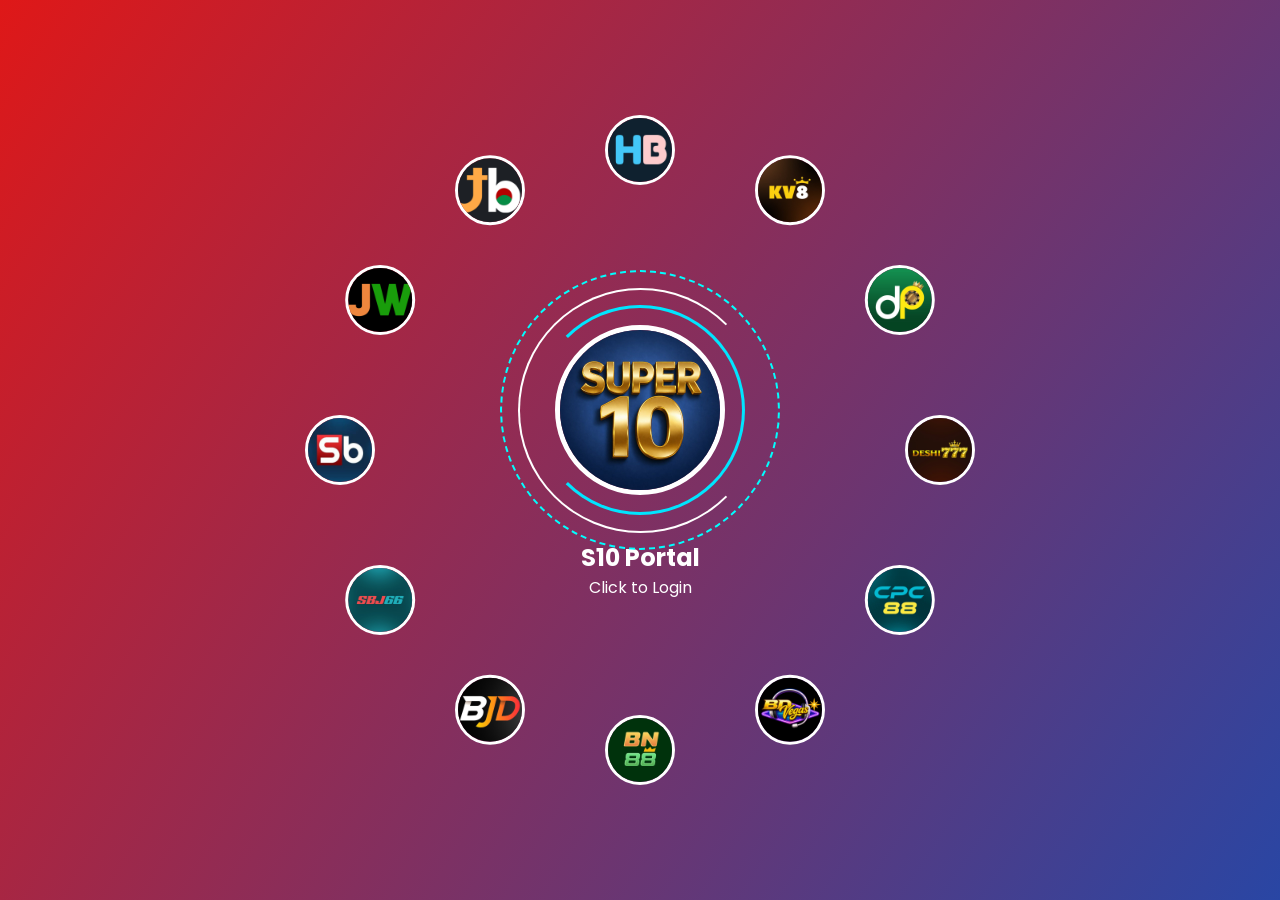
==== login.html @ dcbd8bfa "Update login.html" ====
<!DOCTYPE html>
<html lang="en">

<head>

<meta charset="UTF-8">

<meta name="viewport" content="width=device-width, initial-scale=1.0">

<title>S10 Portal Login</title>


<link rel="icon" type="image/png"
href="https://encrypted-tbn0.gstatic.com/images?q=tbn:ANd9GcQFqhBaNVK_GbQaJqJVUa0Y2succ7kactyGor7iYzggYQ&s">


<link href="https://fonts.googleapis.com/css2?family=Poppins:wght@300;400;500;600;700&display=swap" rel="stylesheet">


<style>


*{
    margin:0;
    padding:0;
    box-sizing:border-box;
    font-family:'Poppins',sans-serif;
}



body{

    height:100vh;

    display:flex;

    justify-content:center;

    align-items:center;

    overflow:hidden;

    position:relative;


    background:
    radial-gradient(circle,
    #00c6ff,
    #2946a4,
    #6a11cb,
    #18df1e,
    #2946a4,
    #df1818);


    background-size:1000% 1000%;

    animation:gradientMove 60s ease infinite;

}



@keyframes gradientMove{

0%{
    background-position:0% 0%;
}

50%{
    background-position:100% 100%;
}

100%{
    background-position:0% 0%;
}

}



/* Orbit */

.orbit{

    position:absolute;

    width:700px;

    height:700px;

    left:50%;

    top:50%;

    transform:translate(-50%,-50%);

    animation:orbitSpin 30s linear infinite;

    pointer-events:none;

    z-index:1;

}



@keyframes orbitSpin{

from{

transform:translate(-50%,-50%) rotate(0deg);

}

to{

transform:translate(-50%,-50%) rotate(360deg);

}

}



/* Brand Circle */


.brand{

    position:absolute;

    width:70px;

    height:70px;

    left:50%;

    top:50%;

    margin:-35px;

}



.brand img{

    width:100%;

    height:100%;

    border-radius:50%;

    object-fit:cover;

    background:#fff;

    border:3px solid #fff;


    animation:brandRotate 30s linear infinite;

}



@keyframes brandRotate{

from{

transform:rotate(0deg);

}

to{

transform:rotate(-360deg);

}

}



/* Brand Position */


.b1{
transform:rotate(330deg) translate(300px) rotate(-330deg);
}

.b2{
transform:rotate(300deg) translate(300px) rotate(-300deg);
}

.b3{
transform:rotate(270deg) translate(300px) rotate(-270deg);
}

.b4{
transform:rotate(240deg) translate(300px) rotate(-240deg);
}

.b5{
transform:rotate(210deg) translate(300px) rotate(-210deg);
}

.b6{
transform:rotate(180deg) translate(300px) rotate(-180deg);
}

.b7{
transform:rotate(150deg) translate(300px) rotate(-150deg);
}

.b8{
transform:rotate(120deg) translate(300px) rotate(-120deg);
}

.b9{
transform:rotate(90deg) translate(300px) rotate(-90deg);
}

.b10{
transform:rotate(60deg) translate(300px) rotate(-60deg);
}

.b11{
transform:rotate(30deg) translate(300px) rotate(-30deg);
}

.b12{
transform:rotate(0deg) translate(300px) rotate(0deg);
}





/* Click Cover */


.cover{

    position:absolute;

    inset:0;

    display:flex;

    justify-content:center;

    align-items:center;

    flex-direction:column;

    cursor:pointer;

    z-index:5;

}




.cover img{

    width:180px;

    height:180px;

    border-radius:50%;

    object-fit:cover;

    border:5px solid #fff;

    transition:.3s;

}



.cover img:hover{

    transform:scale(1.08);

}



.cover h2{

    color:#fff;

    margin-top:20px;

}



.cover p{

    color:#fff;

}





/* Jarvis Ring */


.jarvis{

    width:220px;

    height:220px;

    display:flex;

    justify-content:center;

    align-items:center;

    position:relative;

}



.jarvis img{

    width:170px;

    height:170px;

    border-radius:50%;

    position:relative;

    z-index:10;

}





.ring{

    position:absolute;

    border-radius:50%;

}



.ring1{

    width:210px;

    height:210px;

    border:3px solid #00e5ff;

    border-left-color:transparent;

    animation:ringRotate 6s linear infinite;

}



.ring2{

    width:245px;

    height:245px;

    border:2px solid #fff;

    border-right-color:transparent;

    animation:ringReverse 9s linear infinite;

}



.ring3{

    width:280px;

    height:280px;

    border:2px dashed #00ffff;

    animation:ringRotate 14s linear infinite;

}



@keyframes ringRotate{

from{

transform:rotate(0deg);

}

to{

transform:rotate(360deg);

}

}



@keyframes ringReverse{

from{

transform:rotate(360deg);

}

to{

transform:rotate(0deg);

}

}





/* Login Box */


.login-box{

    width:380px;

    padding:35px;

    background:
    radial-gradient(circle,
    #2946a4,
    #00c6ff,
    #ffffff);


    border-radius:15px;

    box-shadow:
    0 10px 30px rgba(0,0,0,.25);


    position:relative;

    z-index:10;

    display:none;


    animation:showLogin .5s ease;

}



@keyframes showLogin{

from{

opacity:0;

transform:scale(.8);

}

to{

opacity:1;

transform:scale(1);

}

}



.login-box h2{

    text-align:center;

    margin-bottom:30px;

    color:#000;

}



input{

    width:100%;

    padding:12px;

    margin-bottom:15px;

    border:none;

    border-radius:8px;

    outline:none;

    font-size:15px;

}




button{

    width:100%;

    padding:12px;

    border:none;

    border-radius:8px;

    background:#16a34a;

    color:#fff;

    font-size:16px;

    cursor:pointer;

    transition:.3s;

}



button:hover{

    background:#d10a0a;

}



button:disabled{

    opacity:.6;

    cursor:not-allowed;

}




#msg{

    margin-top:15px;

    text-align:center;

    color:red;

    font-size:14px;

}




/* Mobile */


@media(max-width:600px){


.orbit{

width:450px;

height:450px;

}



.brand{

width:50px;

height:50px;

margin:-25px;

}



.b1,.b2,.b3,.b4,.b5,.b6,
.b7,.b8,.b9,.b10,.b11,.b12{

transform:rotate(0deg) translate(200px);

}



.login-box{

width:90%;

}



}

</style>

</head>
<body>


<!-- Rotating Brand Orbit -->

<div class="orbit">

    <div class="brand b1">
        <img src="dp.jpg" alt="DP">
    </div>


    <div class="brand b2">
        <img src="kv8.jpg" alt="KV8">
    </div>


    <div class="brand b3">
        <img src="heybaji.jpg" alt="HeyBaji">
    </div>


    <div class="brand b4">
        <img src="jeetbangla.jpg" alt="Jeet Bangla">
    </div>


    <div class="brand b5">
        <img src="jeetway.jpg" alt="Jeetway">
    </div>


    <div class="brand b6">
        <img src="superbaji.jpg" alt="Super Baji">
    </div>


    <div class="brand b7">
        <img src="sbj66.jpg" alt="SBJ66">
    </div>


    <div class="brand b8">
        <img src="bedjdb.jpg" alt="BDJDB">
    </div>


    <div class="brand b9">
        <img src="bn88.jpg" alt="BN88">
    </div>


    <div class="brand b10">
        <img src="bdvegas.jpg" alt="BD Vegas">
    </div>


    <div class="brand b11">
        <img src="cpc88.jpg" alt="CPC88">
    </div>


    <div class="brand b12">
        <img src="deshi777.jpg" alt="Deshi777">
    </div>


</div>





<!-- Initial Click Screen -->

<div id="cover" class="cover">


    <div class="jarvis">


        <div class="ring ring1"></div>

        <div class="ring ring2"></div>

        <div class="ring ring3"></div>



        <img src="s10.jpg" alt="S10 Portal">


    </div>



    <h2>S10 Portal</h2>

    <p>Click to Login</p>


</div>







<!-- Login Box -->


<div class="login-box" id="loginBox">


    <h2>
        S10 Portal Login
    </h2>



    <input 
    type="text" 
    id="username" 
    placeholder="Username"
    autocomplete="username">



    <input 
    type="password" 
    id="password" 
    placeholder="Password"
    autocomplete="current-password">



    <button id="loginBtn" onclick="login()">

        Login

    </button>



    <p id="msg"></p>



</div>

    <script>


// Google Apps Script API URL

const API =
"https://script.google.com/macros/s/AKfycbx-wNqwK7Ag1bjM2G3Yg1cwiDG45uR7R4d7NGBN2Kmb0SskZJZA-jLIUy3RbaXwbm4H/exec";




// Check Existing Login Session

const savedUser = localStorage.getItem("user");

const savedLoginDate = localStorage.getItem("loginDate");

const today = new Date().toLocaleDateString("en-CA");



if(savedUser && savedLoginDate === today){

    window.location.href = "index.html";

}

else{

    localStorage.removeItem("user");

    localStorage.removeItem("role");

    localStorage.removeItem("loginDate");

}







// Enter Key Login

document.addEventListener("keydown",function(e){


    if(e.key === "Enter"){

        login();

    }


});







// Click S10 Logo To Open Login


const cover = document.getElementById("cover");

const loginBox = document.getElementById("loginBox");

const orbit = document.querySelector(".orbit");



cover.onclick = function(){


    cover.style.display = "none";


    loginBox.style.display = "block";


    // Stop orbit animation after opening login

    if(orbit){

        orbit.style.animationPlayState = "paused";

    }


};









// Login Function


function login(){



    const username =
    document.getElementById("username").value.trim();



    const password =
    document.getElementById("password").value.trim();



    const msg =
    document.getElementById("msg");



    const btn =
    document.getElementById("loginBtn");




    msg.innerHTML = "";





    if(username === "" || password === ""){


        msg.innerHTML =
        "Please enter Username and Password";


        return;


    }





    btn.innerHTML = "Checking...";


    btn.disabled = true;







    fetch(API,{


        method:"POST",



        headers:{


            "Content-Type":
            "text/plain;charset=utf-8"


        },



        body:JSON.stringify({


            action:"login",


            username:username,


            password:password



        })


    })



    .then(response=>{


        if(!response.ok){


            throw new Error("Server Error");


        }


        return response.json();


    })



    .then(data=>{



        btn.innerHTML = "Login";


        btn.disabled = false;





        if(data.success){



            const loginDate =
            new Date().toLocaleDateString("en-CA");




            localStorage.setItem(
                "user",
                data.username
            );



            localStorage.setItem(
                "role",
                data.role
            );



            localStorage.setItem(
                "loginDate",
                loginDate
            );




            // Redirect Dashboard


            window.location.href =
            "index.html";



        }



        else{


            msg.innerHTML =
            data.message || "Invalid Login";


        }



    })



    .catch(error=>{



        btn.innerHTML = "Login";


        btn.disabled = false;



        msg.innerHTML =
        "Error: " + error.message;



        console.log(
            "LOGIN ERROR:",
            error
        );



    });



}



</script>


</body>

</html>
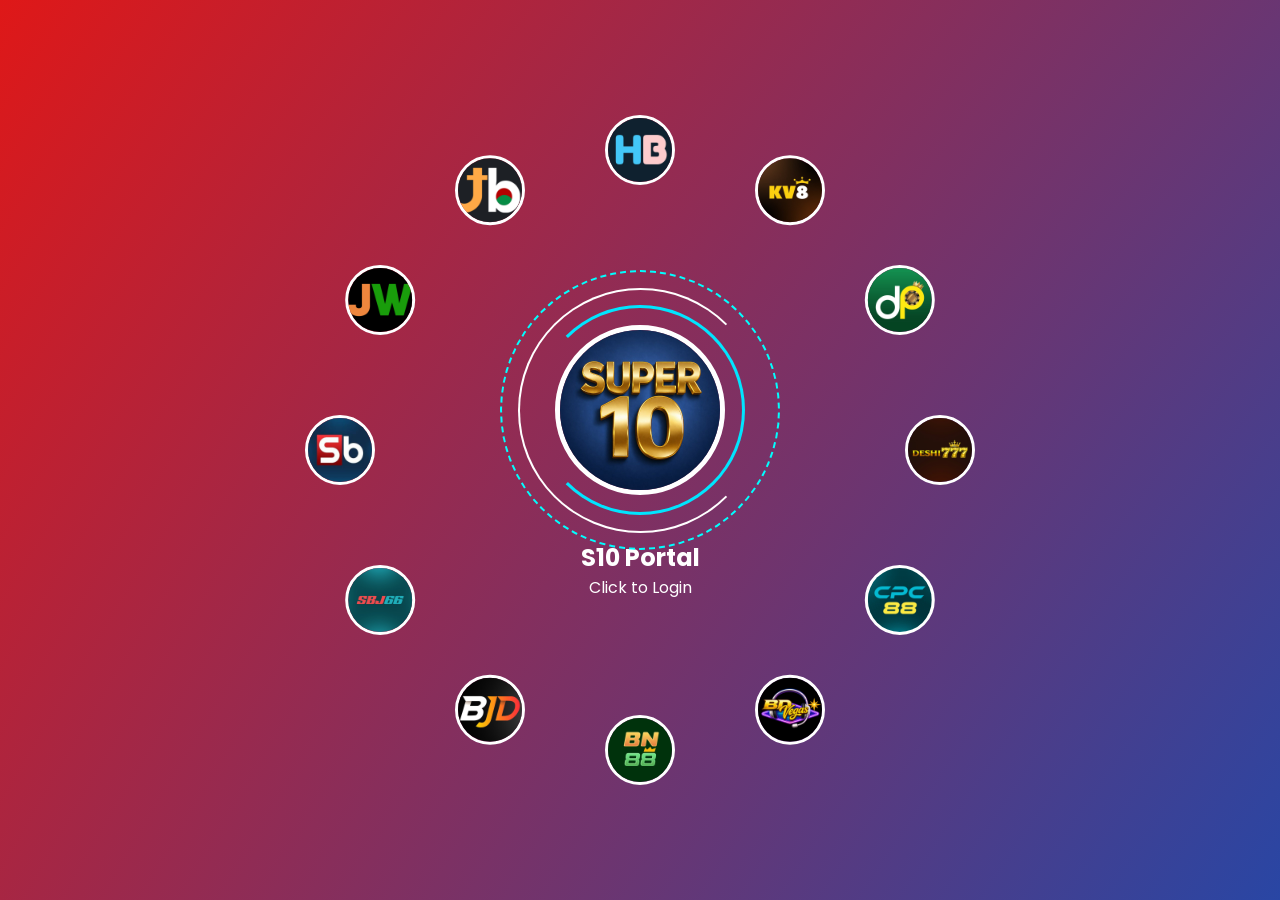
==== commit ee2a358c: "Update login.html" ====
--- a/login.html
+++ b/login.html
@@ -9,17 +9,12 @@
 
 <title>S10 Portal Login</title>
 
-
 <link rel="icon" type="image/png"
 href="https://encrypted-tbn0.gstatic.com/images?q=tbn:ANd9GcQFqhBaNVK_GbQaJqJVUa0Y2succ7kactyGor7iYzggYQ&s">
 
-
 <link href="https://fonts.googleapis.com/css2?family=Poppins:wght@300;400;500;600;700&display=swap" rel="stylesheet">
 
-
 <style>
-
-
 *{
     margin:0;
     padding:0;
@@ -27,23 +22,13 @@
     font-family:'Poppins',sans-serif;
 }
 
-
-
 body{
-
     height:100vh;
-
     display:flex;
-
     justify-content:center;
-
     align-items:center;
-
     overflow:hidden;
-
     position:relative;
-
-
     background:
     radial-gradient(circle,
     #00c6ff,
@@ -52,1074 +37,479 @@
     #18df1e,
     #2946a4,
     #df1818);
-
-
     background-size:1000% 1000%;
-
     animation:gradientMove 60s ease infinite;
-
-}
-
-
-
+}
 @keyframes gradientMove{
-
 0%{
     background-position:0% 0%;
 }
-
 50%{
     background-position:100% 100%;
 }
-
 100%{
     background-position:0% 0%;
 }
-
-}
-
-
-
-/* Orbit */
+}
 
 .orbit{
-
     position:absolute;
-
     width:700px;
-
     height:700px;
-
     left:50%;
-
     top:50%;
-
     transform:translate(-50%,-50%);
-
     animation:orbitSpin 30s linear infinite;
-
     pointer-events:none;
-
     z-index:1;
-
-}
-
-
-
+}
 @keyframes orbitSpin{
-
 from{
-
 transform:translate(-50%,-50%) rotate(0deg);
-
-}
-
+}
 to{
-
 transform:translate(-50%,-50%) rotate(360deg);
-
-}
-
-}
-
-
-
-/* Brand Circle */
-
+}
+}
 
 .brand{
-
     position:absolute;
-
     width:70px;
-
     height:70px;
-
     left:50%;
-
     top:50%;
-
     margin:-35px;
-
-}
-
-
+}
 
 .brand img{
-
     width:100%;
-
     height:100%;
-
     border-radius:50%;
-
     object-fit:cover;
-
     background:#fff;
-
     border:3px solid #fff;
-
-
     animation:brandRotate 30s linear infinite;
-
-}
-
-
-
+}
 @keyframes brandRotate{
-
 from{
-
 transform:rotate(0deg);
-
-}
-
+}
 to{
-
 transform:rotate(-360deg);
-
-}
-
-}
-
-
-
-/* Brand Position */
-
+}
+}
 
 .b1{
 transform:rotate(330deg) translate(300px) rotate(-330deg);
 }
-
 .b2{
 transform:rotate(300deg) translate(300px) rotate(-300deg);
 }
-
 .b3{
 transform:rotate(270deg) translate(300px) rotate(-270deg);
 }
-
 .b4{
 transform:rotate(240deg) translate(300px) rotate(-240deg);
 }
-
 .b5{
 transform:rotate(210deg) translate(300px) rotate(-210deg);
 }
-
 .b6{
 transform:rotate(180deg) translate(300px) rotate(-180deg);
 }
-
 .b7{
 transform:rotate(150deg) translate(300px) rotate(-150deg);
 }
-
 .b8{
 transform:rotate(120deg) translate(300px) rotate(-120deg);
 }
-
 .b9{
 transform:rotate(90deg) translate(300px) rotate(-90deg);
 }
-
 .b10{
 transform:rotate(60deg) translate(300px) rotate(-60deg);
 }
-
 .b11{
 transform:rotate(30deg) translate(300px) rotate(-30deg);
 }
-
 .b12{
 transform:rotate(0deg) translate(300px) rotate(0deg);
 }
 
-
-
-
-
-/* Click Cover */
-
-
 .cover{
-
     position:absolute;
-
     inset:0;
-
     display:flex;
-
     justify-content:center;
-
     align-items:center;
-
     flex-direction:column;
-
     cursor:pointer;
-
     z-index:5;
-
-}
-
-
+}
 
 
 .cover img{
-
     width:180px;
-
     height:180px;
-
     border-radius:50%;
-
     object-fit:cover;
-
-    border:5px solid #fff;
-
-    transition:.3s;
-
-}
-
-
+   border:5px solid #fff;
+  transition:.3s;
+}
 
 .cover img:hover{
-
     transform:scale(1.08);
-
-}
-
-
+}
 
 .cover h2{
-
     color:#fff;
-
     margin-top:20px;
-
-}
-
-
+}
 
 .cover p{
-
     color:#fff;
-
-}
-
-
-
-
-
-/* Jarvis Ring */
-
+}
 
 .jarvis{
-
     width:220px;
-
     height:220px;
-
     display:flex;
-
     justify-content:center;
-
     align-items:center;
-
     position:relative;
-
-}
-
-
+}
 
 .jarvis img{
-
     width:170px;
-
     height:170px;
-
     border-radius:50%;
-
     position:relative;
-
     z-index:10;
-
-}
-
-
-
-
+}
 
 .ring{
-
     position:absolute;
-
     border-radius:50%;
-
-}
-
-
-
+}
+    
 .ring1{
-
     width:210px;
-
     height:210px;
-
     border:3px solid #00e5ff;
-
     border-left-color:transparent;
-
     animation:ringRotate 6s linear infinite;
-
-}
-
-
+}
 
 .ring2{
-
     width:245px;
-
     height:245px;
-
     border:2px solid #fff;
-
     border-right-color:transparent;
-
     animation:ringReverse 9s linear infinite;
-
-}
-
-
+}
 
 .ring3{
-
     width:280px;
-
     height:280px;
-
     border:2px dashed #00ffff;
-
     animation:ringRotate 14s linear infinite;
-
-}
-
-
-
+}
 @keyframes ringRotate{
-
 from{
-
 transform:rotate(0deg);
-
-}
-
+}
 to{
-
 transform:rotate(360deg);
-
-}
-
-}
-
-
+}
+}
 
 @keyframes ringReverse{
-
 from{
-
 transform:rotate(360deg);
-
-}
-
+}
 to{
-
 transform:rotate(0deg);
-
-}
-
-}
-
-
-
-
-
-/* Login Box */
-
+}
+}
 
 .login-box{
-
     width:380px;
-
     padding:35px;
-
     background:
     radial-gradient(circle,
     #2946a4,
     #00c6ff,
     #ffffff);
-
-
     border-radius:15px;
-
     box-shadow:
     0 10px 30px rgba(0,0,0,.25);
-
-
     position:relative;
-
     z-index:10;
-
     display:none;
 
-
     animation:showLogin .5s ease;
-
-}
-
-
-
+}
 @keyframes showLogin{
-
 from{
-
 opacity:0;
-
 transform:scale(.8);
-
-}
-
+}
 to{
-
 opacity:1;
-
 transform:scale(1);
-
-}
-
-}
-
-
-
+}
+}
 .login-box h2{
-
     text-align:center;
-
     margin-bottom:30px;
-
     color:#000;
-
-}
-
-
+}
 
 input{
-
     width:100%;
-
     padding:12px;
-
     margin-bottom:15px;
-
     border:none;
-
     border-radius:8px;
-
     outline:none;
-
     font-size:15px;
-
-}
-
-
-
+}
 
 button{
-
     width:100%;
-
     padding:12px;
-
     border:none;
-
     border-radius:8px;
-
     background:#16a34a;
-
     color:#fff;
-
     font-size:16px;
-
     cursor:pointer;
-
     transition:.3s;
-
-}
-
-
+}
 
 button:hover{
-
     background:#d10a0a;
-
-}
-
-
+}
 
 button:disabled{
-
     opacity:.6;
-
-    cursor:not-allowed;
-
-}
-
-
-
-
+  cursor:not-allowed;
+}
 #msg{
-
     margin-top:15px;
-
     text-align:center;
-
     color:red;
-
     font-size:14px;
-
-}
-
-
-
-
-/* Mobile */
-
-
+}
 @media(max-width:600px){
-
-
 .orbit{
-
 width:450px;
-
 height:450px;
-
-}
-
-
-
+}
 .brand{
-
 width:50px;
-
 height:50px;
-
 margin:-25px;
-
-}
-
-
-
+}
 .b1,.b2,.b3,.b4,.b5,.b6,
 .b7,.b8,.b9,.b10,.b11,.b12{
-
 transform:rotate(0deg) translate(200px);
-
-}
-
-
-
+}
 .login-box{
-
 width:90%;
-
-}
-
-
-
-}
-
+}
+}
 </style>
 
 </head>
 <body>
-
-
-<!-- Rotating Brand Orbit -->
-
+    
 <div class="orbit">
-
     <div class="brand b1">
         <img src="dp.jpg" alt="DP">
     </div>
-
-
     <div class="brand b2">
         <img src="kv8.jpg" alt="KV8">
     </div>
-
-
     <div class="brand b3">
         <img src="heybaji.jpg" alt="HeyBaji">
     </div>
-
-
     <div class="brand b4">
         <img src="jeetbangla.jpg" alt="Jeet Bangla">
     </div>
-
-
     <div class="brand b5">
         <img src="jeetway.jpg" alt="Jeetway">
     </div>
-
-
     <div class="brand b6">
         <img src="superbaji.jpg" alt="Super Baji">
     </div>
-
-
     <div class="brand b7">
         <img src="sbj66.jpg" alt="SBJ66">
     </div>
-
-
     <div class="brand b8">
         <img src="bedjdb.jpg" alt="BDJDB">
     </div>
-
-
     <div class="brand b9">
         <img src="bn88.jpg" alt="BN88">
     </div>
-
-
     <div class="brand b10">
         <img src="bdvegas.jpg" alt="BD Vegas">
     </div>
-
-
     <div class="brand b11">
         <img src="cpc88.jpg" alt="CPC88">
     </div>
-
-
     <div class="brand b12">
         <img src="deshi777.jpg" alt="Deshi777">
     </div>
-
-
 </div>
 
-
-
-
-
-<!-- Initial Click Screen -->
-
 <div id="cover" class="cover">
-
-
     <div class="jarvis">
-
-
         <div class="ring ring1"></div>
-
         <div class="ring ring2"></div>
-
         <div class="ring ring3"></div>
-
-
-
         <img src="s10.jpg" alt="S10 Portal">
-
-
-    </div>
-
-
-
+    </div>
     <h2>S10 Portal</h2>
-
     <p>Click to Login</p>
-
-
 </div>
 
-
-
-
-
-
-
-<!-- Login Box -->
-
-
 <div class="login-box" id="loginBox">
-
-
     <h2>
         S10 Portal Login
     </h2>
-
-
-
     <input 
     type="text" 
     id="username" 
     placeholder="Username"
     autocomplete="username">
-
-
-
     <input 
     type="password" 
     id="password" 
     placeholder="Password"
     autocomplete="current-password">
-
-
-
     <button id="loginBtn" onclick="login()">
-
         Login
-
     </button>
-
-
-
     <p id="msg"></p>
-
-
-
 </div>
-
     <script>
-
-
 // Google Apps Script API URL
 
-const API =
+const BASE_URL =
 "https://script.google.com/macros/s/AKfycbx-wNqwK7Ag1bjM2G3Yg1cwiDG45uR7R4d7NGBN2Kmb0SskZJZA-jLIUy3RbaXwbm4H/exec";
 
-
-
-
-// Check Existing Login Session
-
 const savedUser = localStorage.getItem("user");
-
 const savedLoginDate = localStorage.getItem("loginDate");
-
 const today = new Date().toLocaleDateString("en-CA");
 
-
-
 if(savedUser && savedLoginDate === today){
-
     window.location.href = "index.html";
-
-}
-
+}
 else{
-
     localStorage.removeItem("user");
-
     localStorage.removeItem("role");
-
     localStorage.removeItem("loginDate");
-
-}
-
-
-
-
-
-
-
-// Enter Key Login
+}
 
 document.addEventListener("keydown",function(e){
-
-
     if(e.key === "Enter"){
-
         login();
-
     }
-
-
 });
 
-
-
-
-
-
-
-// Click S10 Logo To Open Login
-
-
 const cover = document.getElementById("cover");
-
 const loginBox = document.getElementById("loginBox");
-
 const orbit = document.querySelector(".orbit");
-
-
-
 cover.onclick = function(){
-
-
     cover.style.display = "none";
-
-
     loginBox.style.display = "block";
 
-
-    // Stop orbit animation after opening login
-
     if(orbit){
-
         orbit.style.animationPlayState = "paused";
-
     }
-
-
 };
 
-
-
-
-
-
-
-
-
-// Login Function
-
-
 function login(){
-
-
-
     const username =
     document.getElementById("username").value.trim();
-
-
-
     const password =
     document.getElementById("password").value.trim();
-
-
-
     const msg =
     document.getElementById("msg");
-
-
-
     const btn =
     document.getElementById("loginBtn");
-
-
-
-
     msg.innerHTML = "";
-
-
-
-
-
     if(username === "" || password === ""){
-
-
         msg.innerHTML =
         "Please enter Username and Password";
-
-
         return;
-
-
     }
-
-
-
-
-
     btn.innerHTML = "Checking...";
-
-
     btn.disabled = true;
-
-
-
-
-
-
-
-    fetch(API,{
-
-
+    fetch(BASE_URL,{
         method:"POST",
-
-
-
         headers:{
-
-
             "Content-Type":
             "text/plain;charset=utf-8"
-
-
         },
-
-
-
         body:JSON.stringify({
-
-
             action:"login",
-
-
             username:username,
-
-
             password:password
-
-
-
         })
-
-
     })
-
-
-
     .then(response=>{
-
-
         if(!response.ok){
-
-
             throw new Error("Server Error");
-
-
         }
-
-
         return response.json();
-
-
     })
-
-
-
     .then(data=>{
-
-
-
         btn.innerHTML = "Login";
-
-
         btn.disabled = false;
-
-
-
-
-
         if(data.success){
-
-
-
             const loginDate =
             new Date().toLocaleDateString("en-CA");
-
-
-
-
             localStorage.setItem(
                 "user",
                 data.username
             );
-
-
-
             localStorage.setItem(
                 "role",
                 data.role
             );
-
-
-
             localStorage.setItem(
                 "loginDate",
                 loginDate
             );
-
-
-
-
-            // Redirect Dashboard
-
-
             window.location.href =
             "index.html";
-
-
-
         }
-
-
-
         else{
-
-
             msg.innerHTML =
             data.message || "Invalid Login";
 
-
         }
-
-
-
     })
 
-
-
     .catch(error=>{
 
-
-
         btn.innerHTML = "Login";
 
-
         btn.disabled = false;
-
-
 
         msg.innerHTML =
         "Error: " + error.message;
-
-
 
         console.log(
             "LOGIN ERROR:",
             error
         );
-
-
-
     });
-
-
-
-}
-
-
-
+}
 </script>
 
-
 </body>
-
 </html>
     
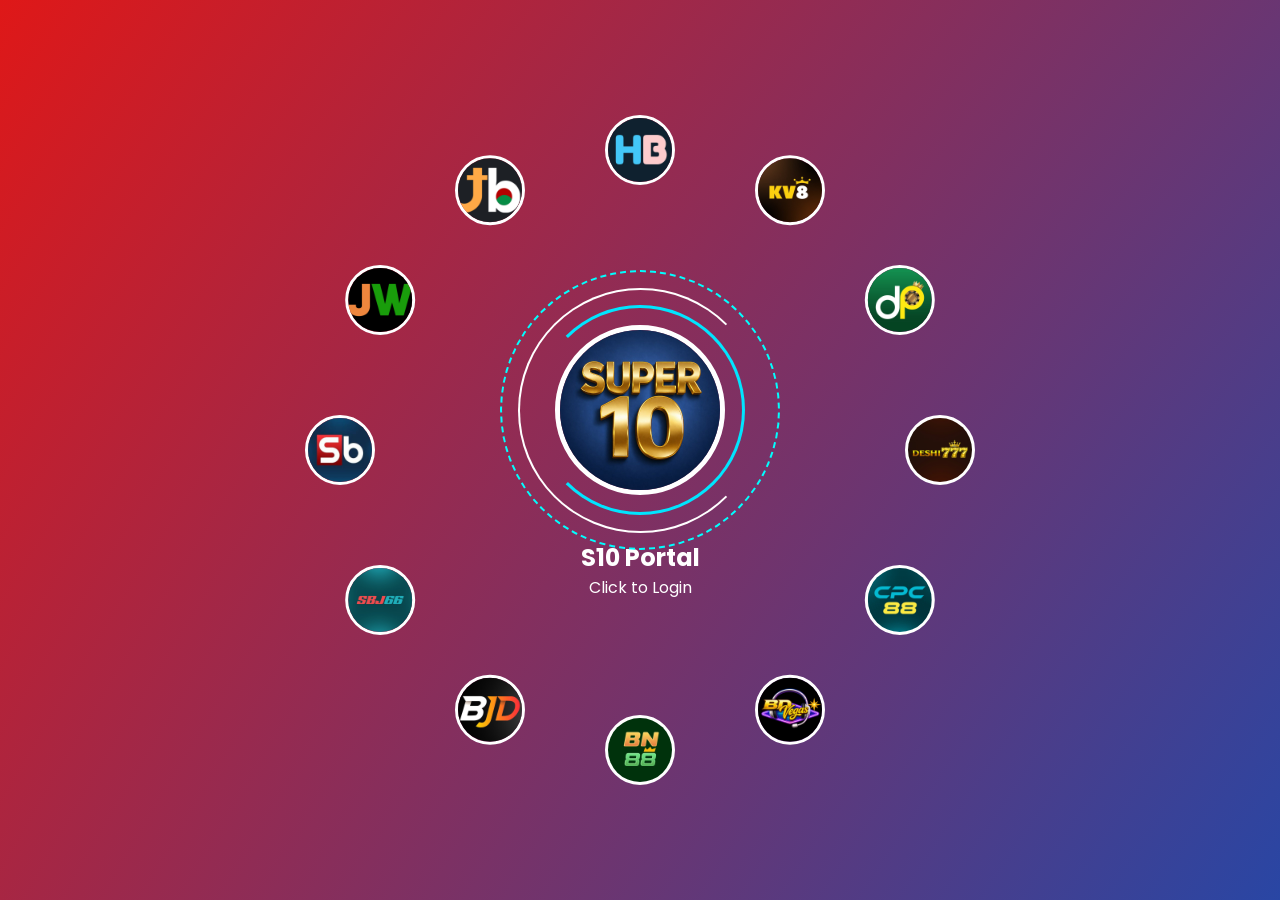
==== commit 33b55dc7: "Update login.html" ====
--- a/login.html
+++ b/login.html
@@ -30,13 +30,7 @@
     overflow:hidden;
     position:relative;
     background:
-    radial-gradient(circle,
-    #00c6ff,
-    #2946a4,
-    #6a11cb,
-    #18df1e,
-    #2946a4,
-    #df1818);
+    radial-gradient(circle,#00c6ff,#2946a4,#6a11cb,#18df1e,#2946a4,#df1818);
     background-size:1000% 1000%;
     animation:gradientMove 60s ease infinite;
 }
@@ -99,42 +93,18 @@
 }
 }
 
-.b1{
-transform:rotate(330deg) translate(300px) rotate(-330deg);
-}
-.b2{
-transform:rotate(300deg) translate(300px) rotate(-300deg);
-}
-.b3{
-transform:rotate(270deg) translate(300px) rotate(-270deg);
-}
-.b4{
-transform:rotate(240deg) translate(300px) rotate(-240deg);
-}
-.b5{
-transform:rotate(210deg) translate(300px) rotate(-210deg);
-}
-.b6{
-transform:rotate(180deg) translate(300px) rotate(-180deg);
-}
-.b7{
-transform:rotate(150deg) translate(300px) rotate(-150deg);
-}
-.b8{
-transform:rotate(120deg) translate(300px) rotate(-120deg);
-}
-.b9{
-transform:rotate(90deg) translate(300px) rotate(-90deg);
-}
-.b10{
-transform:rotate(60deg) translate(300px) rotate(-60deg);
-}
-.b11{
-transform:rotate(30deg) translate(300px) rotate(-30deg);
-}
-.b12{
-transform:rotate(0deg) translate(300px) rotate(0deg);
-}
+.b1{transform:rotate(330deg) translate(300px) rotate(-330deg);}
+.b2{transform:rotate(300deg) translate(300px) rotate(-300deg);}
+.b3{transform:rotate(270deg) translate(300px) rotate(-270deg);}
+.b4{transform:rotate(240deg) translate(300px) rotate(-240deg);}
+.b5{transform:rotate(210deg) translate(300px) rotate(-210deg);}
+.b6{transform:rotate(180deg) translate(300px) rotate(-180deg);}
+.b7{transform:rotate(150deg) translate(300px) rotate(-150deg);}
+.b8{transform:rotate(120deg) translate(300px) rotate(-120deg);}
+.b9{transform:rotate(90deg) translate(300px) rotate(-90deg);}
+.b10{transform:rotate(60deg) translate(300px) rotate(-60deg);}
+.b11{transform:rotate(30deg) translate(300px) rotate(-30deg);}
+.b12{transform:rotate(0deg) translate(300px) rotate(0deg);}
 
 .cover{
     position:absolute;
@@ -146,7 +116,6 @@
     cursor:pointer;
     z-index:5;
 }
-
 
 .cover img{
     width:180px;
@@ -325,6 +294,7 @@
 <body>
     
 <div class="orbit">
+    
     <div class="brand b1">
         <img src="dp.jpg" alt="DP">
     </div>
@@ -361,6 +331,7 @@
     <div class="brand b12">
         <img src="deshi777.jpg" alt="Deshi777">
     </div>
+    
 </div>
 
 <div id="cover" class="cover">
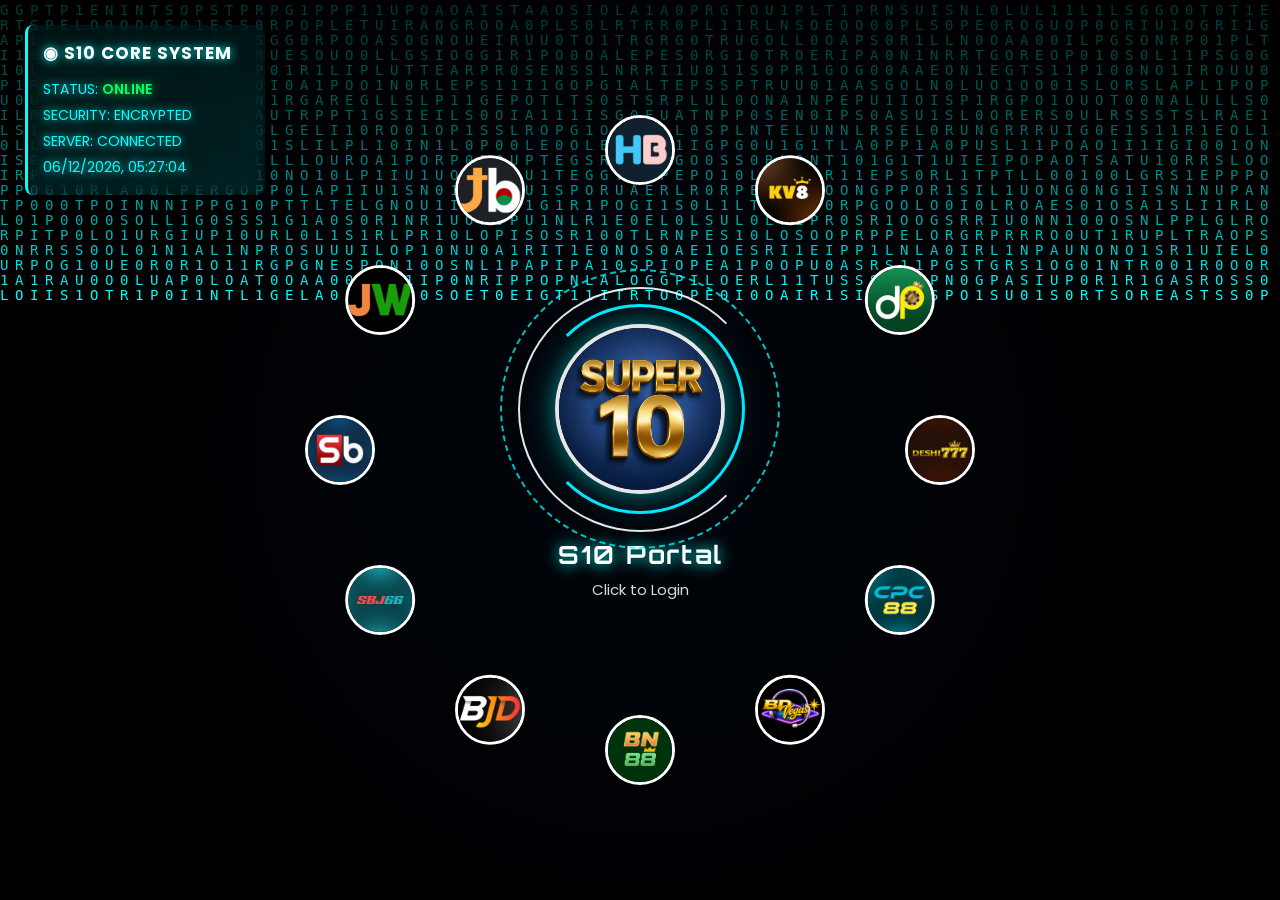
==== commit 51019731: "Update login.html" ====
--- a/login.html
+++ b/login.html
@@ -5,92 +5,269 @@
 
 <meta charset="UTF-8">
 
-<meta name="viewport" content="width=device-width, initial-scale=1.0">
+<meta
+name="viewport"
+content="width=device-width, initial-scale=1.0">
+
+<meta
+name="theme-color"
+content="#001122">
+
+<meta
+name="description"
+content="S10 Portal Login System">
 
 <title>S10 Portal Login</title>
 
-<link rel="icon" type="image/png"
+<link
+rel="icon"
+type="image/png"
 href="https://encrypted-tbn0.gstatic.com/images?q=tbn:ANd9GcQFqhBaNVK_GbQaJqJVUa0Y2succ7kactyGor7iYzggYQ&s">
 
-<link href="https://fonts.googleapis.com/css2?family=Poppins:wght@300;400;500;600;700&display=swap" rel="stylesheet">
+<!-- Google Fonts -->
+
+<link
+rel="preconnect"
+href="https://fonts.googleapis.com">
+
+<link
+rel="preconnect"
+href="https://fonts.gstatic.com"
+crossorigin>
+
+<link
+href="https://fonts.googleapis.com/css2?family=Orbitron:wght@400;500;600;700&family=Poppins:wght@300;400;500;600;700&display=swap"
+rel="stylesheet">
 
 <style>
+
 *{
-    margin:0;
-    padding:0;
-    box-sizing:border-box;
-    font-family:'Poppins',sans-serif;
+
+margin:0;
+
+padding:0;
+
+box-sizing:border-box;
+
+}
+
+html{
+
+width:100%;
+
+height:100%;
+
 }
 
 body{
-    height:100vh;
-    display:flex;
-    justify-content:center;
-    align-items:center;
-    overflow:hidden;
-    position:relative;
-    background:
-    radial-gradient(circle,#00c6ff,#2946a4,#6a11cb,#18df1e,#2946a4,#df1818);
-    background-size:1000% 1000%;
-    animation:gradientMove 60s ease infinite;
-}
-@keyframes gradientMove{
-0%{
-    background-position:0% 0%;
-}
+
+width:100%;
+
+min-height:100vh;
+
+overflow:hidden;
+
+display:flex;
+
+justify-content:center;
+
+align-items:center;
+
+position:relative;
+
+font-family:'Orbitron',sans-serif;
+
+background:
+
+radial-gradient(
+
+circle at center,
+
+#001f3f 0%,
+
+#000814 55%,
+
+#000000 100%
+
+);
+
+color:#00ffff;
+
+user-select:none;
+
+-webkit-font-smoothing:antialiased;
+
+-moz-osx-font-smoothing:grayscale;
+
+}
+
+
+#matrix{
+
+position:fixed;
+
+top:0;
+
+left:0;
+
+width:100%;
+
+height:100%;
+
+pointer-events:none;
+
+z-index:0;
+
+}
+
+.orbit{
+
+position:absolute;
+
+width:700px;
+
+height:700px;
+
+left:50%;
+
+top:50%;
+
+transform:translate(-50%,-50%);
+
+animation:
+
+orbitSpin 30s linear infinite;
+
+pointer-events:none;
+
+z-index:1;
+
+}
+
+@keyframes orbitSpin{
+
+from{
+
+transform:
+
+translate(-50%,-50%)
+
+rotate(0deg);
+
+}
+
+to{
+
+transform:
+
+translate(-50%,-50%)
+
+rotate(360deg);
+
+}
+
+}
+
+.brand{
+
+position:absolute;
+
+width:70px;
+
+height:70px;
+
+left:50%;
+
+top:50%;
+
+margin:-35px;
+
+}
+
+.brand img{
+
+width:100%;
+
+height:100%;
+
+object-fit:cover;
+
+border-radius:50%;
+
+background:#ffffff;
+
+border:3px solid #ffffff;
+
+animation:
+
+brandRotate 30s linear infinite,
+
+glow 2s ease-in-out infinite;
+
+transition:.35s;
+
+}
+
+/* Logo Hover */
+
+.brand img:hover{
+
+transform:scale(1.12);
+
+box-shadow:
+
+0 0 18px #00ffff,
+
+0 0 35px #00ffff;
+
+}
+
+
+@keyframes brandRotate{
+
+from{
+
+transform:rotate(0deg);
+
+}
+
+to{
+
+transform:rotate(-360deg);
+
+}
+
+}
+
+
+@keyframes glow{
+
+0%,100%{
+
+box-shadow:
+
+0 0 10px #00ffff,
+
+0 0 20px #00ffff;
+
+filter:brightness(1);
+
+}
+
 50%{
-    background-position:100% 100%;
-}
-100%{
-    background-position:0% 0%;
-}
-}
-
-.orbit{
-    position:absolute;
-    width:700px;
-    height:700px;
-    left:50%;
-    top:50%;
-    transform:translate(-50%,-50%);
-    animation:orbitSpin 30s linear infinite;
-    pointer-events:none;
-    z-index:1;
-}
-@keyframes orbitSpin{
-from{
-transform:translate(-50%,-50%) rotate(0deg);
-}
-to{
-transform:translate(-50%,-50%) rotate(360deg);
-}
-}
-
-.brand{
-    position:absolute;
-    width:70px;
-    height:70px;
-    left:50%;
-    top:50%;
-    margin:-35px;
-}
-
-.brand img{
-    width:100%;
-    height:100%;
-    border-radius:50%;
-    object-fit:cover;
-    background:#fff;
-    border:3px solid #fff;
-    animation:brandRotate 30s linear infinite;
-}
-@keyframes brandRotate{
-from{
-transform:rotate(0deg);
-}
-to{
-transform:rotate(-360deg);
-}
+
+box-shadow:
+
+0 0 25px #00ffff,
+
+0 0 45px #00ffff,
+
+0 0 70px #00ffff;
+
+filter:brightness(1.3);
+
+}
+
 }
 
 .b1{transform:rotate(330deg) translate(300px) rotate(-330deg);}
@@ -107,380 +284,1273 @@
 .b12{transform:rotate(0deg) translate(300px) rotate(0deg);}
 
 .cover{
-    position:absolute;
-    inset:0;
-    display:flex;
-    justify-content:center;
-    align-items:center;
-    flex-direction:column;
-    cursor:pointer;
-    z-index:5;
-}
-
-.cover img{
-    width:180px;
-    height:180px;
-    border-radius:50%;
-    object-fit:cover;
-   border:5px solid #fff;
-  transition:.3s;
-}
-
-.cover img:hover{
-    transform:scale(1.08);
+
+position:absolute;
+
+inset:0;
+
+display:flex;
+
+justify-content:center;
+
+align-items:center;
+
+flex-direction:column;
+
+cursor:pointer;
+
+z-index:5;
+
+transition:.4s;
+
+}
+
+.jarvis{
+
+position:relative;
+
+width:220px;
+
+height:220px;
+
+display:flex;
+
+justify-content:center;
+
+align-items:center;
+
+}
+
+.jarvis img{
+
+width:170px;
+
+height:170px;
+
+object-fit:cover;
+
+border-radius:50%;
+
+position:relative;
+
+z-index:10;
+
+border:4px solid rgba(255,255,255,.9);
+
+box-shadow:
+
+0 0 20px rgba(0,255,255,.35),
+
+0 0 45px rgba(0,255,255,.25);
+
+transition:.35s;
+
+}
+
+.jarvis img:hover{
+
+transform:scale(1.05);
+
+box-shadow:
+
+0 0 30px #00ffff,
+
+0 0 60px #00ffff;
+
+}
+
+.ring{
+
+position:absolute;
+
+border-radius:50%;
+
+pointer-events:none;
+
+}
+
+.ring1{
+
+width:210px;
+
+height:210px;
+
+border:3px solid #00e5ff;
+
+border-left-color:transparent;
+
+animation:ringRotate 6s linear infinite;
+
+}
+
+.ring2{
+
+width:245px;
+
+height:245px;
+
+border:2px solid rgba(255,255,255,.9);
+
+border-right-color:transparent;
+
+animation:ringReverse 9s linear infinite;
+
+}
+
+.ring3{
+
+width:280px;
+
+height:280px;
+
+border:2px dashed #00ffff;
+
+opacity:.75;
+
+animation:ringRotate 14s linear infinite;
+
+}
+
+@keyframes ringRotate{
+
+from{
+
+transform:rotate(0deg);
+
+}
+
+to{
+
+transform:rotate(360deg);
+
+}
+
+}
+
+@keyframes ringReverse{
+
+from{
+
+transform:rotate(360deg);
+
+}
+
+to{
+
+transform:rotate(0deg);
+
+}
+
+}
+
+.login-box{
+
+width:390px;
+
+max-width:92%;
+
+padding:35px;
+
+background:
+
+rgba(0,255,255,.12);
+
+backdrop-filter:blur(20px);
+
+-webkit-backdrop-filter:blur(20px);
+
+border:
+
+1px solid rgba(0,255,255,.45);
+
+border-radius:22px;
+
+box-shadow:
+
+0 0 30px rgba(0,255,255,.35),
+
+0 0 70px rgba(0,255,255,.15);
+
+display:none;
+
+z-index:10;
+
+animation:
+
+loginShow .5s ease;
+
+}
+
+
+@keyframes loginShow{
+
+from{
+
+opacity:0;
+
+transform:translateY(30px) scale(.95);
+
+}
+
+to{
+
+opacity:1;
+
+transform:translateY(0) scale(1);
+
+}
+
+}
+
+
+.login-box h2{
+
+text-align:center;
+
+margin-bottom:25px;
+
+font-size:22px;
+
+letter-spacing:2px;
+
+color:#ffffff;
+
+text-shadow:
+
+0 0 10px #00ffff;
+
+}
+
+input{
+
+width:100%;
+
+padding:14px;
+
+margin-bottom:16px;
+
+background:
+
+rgba(0,20,35,.9);
+
+border:
+
+1px solid rgba(0,255,255,.5);
+
+border-radius:10px;
+
+color:#ffffff;
+
+font-size:15px;
+
+outline:none;
+
+transition:.3s;
+
+}
+
+
+input::placeholder{
+
+color:rgba(255,255,255,.55);
+
+}
+
+
+input:focus{
+
+border-color:#00ffff;
+
+box-shadow:
+
+0 0 15px rgba(0,255,255,.5);
+
+}
+
+button{
+
+width:100%;
+
+padding:14px;
+
+border:none;
+
+border-radius:12px;
+
+background:
+
+linear-gradient(
+
+135deg,
+
+#00c6ff,
+
+#0072ff
+
+);
+
+color:#ffffff;
+
+font-size:16px;
+
+font-weight:700;
+
+letter-spacing:1px;
+
+cursor:pointer;
+
+transition:.3s;
+
+box-shadow:
+
+0 8px 25px rgba(0,114,255,.35);
+
+}
+
+
+button:hover{
+
+transform:translateY(-3px);
+
+box-shadow:
+
+0 12px 35px rgba(0,255,255,.45);
+
+}
+
+
+button:active{
+
+transform:scale(.98);
+
+}
+
+
+button:disabled{
+
+opacity:.75;
+
+cursor:not-allowed;
+
+}
+
+
+.loading-spinner{
+
+display:inline-block;
+
+width:18px;
+
+height:18px;
+
+border:
+
+3px solid rgba(255,255,255,.35);
+
+border-top-color:#ffffff;
+
+border-radius:50%;
+
+vertical-align:middle;
+
+margin-right:8px;
+
+animation:
+
+spin .8s linear infinite;
+
+}
+
+
+@keyframes spin{
+
+100%{
+
+transform:rotate(360deg);
+
+}
+
+}
+
+
+button.loading{
+
+pointer-events:none;
+
+background:
+
+linear-gradient(
+
+135deg,
+
+#00d2ff,
+
+#3a7bd5
+
+);
+
+}
+
+#msg{
+
+margin-top:15px;
+
+text-align:center;
+
+font-size:14px;
+
+color:#ff4444;
+
+text-shadow:
+
+0 0 8px rgba(255,0,0,.5);
+
+}
+
+.hud-panel{
+
+position:absolute;
+
+top:25px;
+
+left:25px;
+
+width:240px;
+
+padding:15px;
+
+background:
+
+rgba(0,255,255,.06);
+
+border-left:
+
+3px solid #00ffff;
+
+border-radius:8px;
+
+color:#00ffff;
+
+font-family:'Poppins',sans-serif;
+
+font-size:14px;
+
+line-height:26px;
+
+z-index:20;
+
+text-shadow:
+
+0 0 10px #00ffff;
+
+backdrop-filter:blur(10px);
+
+-webkit-backdrop-filter:blur(10px);
+
+animation:
+
+hudGlow 2s infinite;
+
+}
+
+
+/* HUD Animation */
+
+@keyframes hudGlow{
+
+0%,100%{
+
+opacity:1;
+
+}
+
+50%{
+
+opacity:.7;
+
+}
+
+}
+
+
+.hud-title{
+
+font-size:17px;
+
+font-weight:700;
+
+margin-bottom:10px;
+
+letter-spacing:1px;
+
+color:#ffffff;
+
+}
+
+.online{
+
+color:#00ff66;
+
+font-weight:600;
+
+text-shadow:
+
+0 0 10px #00ff66;
+
 }
 
 .cover h2{
-    color:#fff;
-    margin-top:20px;
-}
+
+margin-top:20px;
+
+font-size:25px;
+
+color:#ffffff;
+
+letter-spacing:2px;
+
+text-shadow:
+
+0 0 15px #00ffff;
+
+}
+
 
 .cover p{
-    color:#fff;
-}
+
+margin-top:8px;
+
+color:#ffffff;
+
+font-family:'Poppins',sans-serif;
+
+font-size:15px;
+
+opacity:.85;
+
+}
+
+
+@media(max-width:768px){
+
+
+.orbit{
+
+width:460px;
+
+height:460px;
+
+}
+
+
+.brand{
+
+width:55px;
+
+height:55px;
+
+margin:-27.5px;
+
+}
+
+
+.b1,.b2,.b3,.b4,
+
+.b5,.b6,.b7,.b8,
+
+.b9,.b10,.b11,.b12{
+
+transform:
+
+rotate(0deg)
+
+translate(210px);
+
+}
+
 
 .jarvis{
-    width:220px;
-    height:220px;
-    display:flex;
-    justify-content:center;
-    align-items:center;
-    position:relative;
-}
+
+width:190px;
+
+height:190px;
+
+}
+
 
 .jarvis img{
-    width:170px;
-    height:170px;
-    border-radius:50%;
-    position:relative;
-    z-index:10;
-}
-
-.ring{
-    position:absolute;
-    border-radius:50%;
-}
-    
+
+width:140px;
+
+height:140px;
+
+}
+
+
 .ring1{
-    width:210px;
-    height:210px;
-    border:3px solid #00e5ff;
-    border-left-color:transparent;
-    animation:ringRotate 6s linear infinite;
-}
+
+width:180px;
+
+height:180px;
+
+}
+
 
 .ring2{
-    width:245px;
-    height:245px;
-    border:2px solid #fff;
-    border-right-color:transparent;
-    animation:ringReverse 9s linear infinite;
-}
+
+width:210px;
+
+height:210px;
+
+}
+
 
 .ring3{
-    width:280px;
-    height:280px;
-    border:2px dashed #00ffff;
-    animation:ringRotate 14s linear infinite;
-}
-@keyframes ringRotate{
-from{
-transform:rotate(0deg);
-}
-to{
-transform:rotate(360deg);
-}
-}
-
-@keyframes ringReverse{
-from{
-transform:rotate(360deg);
-}
-to{
-transform:rotate(0deg);
-}
-}
+
+width:240px;
+
+height:240px;
+
+}
+
 
 .login-box{
-    width:380px;
-    padding:35px;
-    background:
-    radial-gradient(circle,
-    #2946a4,
-    #00c6ff,
-    #ffffff);
-    border-radius:15px;
-    box-shadow:
-    0 10px 30px rgba(0,0,0,.25);
-    position:relative;
-    z-index:10;
-    display:none;
-
-    animation:showLogin .5s ease;
-}
-@keyframes showLogin{
-from{
-opacity:0;
-transform:scale(.8);
-}
-to{
-opacity:1;
-transform:scale(1);
-}
-}
+
+width:92%;
+
+padding:25px;
+
+}
+
+
+.hud-panel{
+
+top:15px;
+
+left:15px;
+
+width:200px;
+
+font-size:12px;
+
+line-height:22px;
+
+}
+
+
+.hud-title{
+
+font-size:14px;
+
+}
+
+
+}
+
+
+@media(max-width:450px){
+
+
+.hud-panel{
+
+display:none;
+
+}
+
+
+.orbit{
+
+width:380px;
+
+height:380px;
+
+}
+
+
+.brand{
+
+width:45px;
+
+height:45px;
+
+margin:-22px;
+
+}
+
+
 .login-box h2{
-    text-align:center;
-    margin-bottom:30px;
-    color:#000;
-}
+
+font-size:18px;
+
+}
+
 
 input{
-    width:100%;
-    padding:12px;
-    margin-bottom:15px;
-    border:none;
-    border-radius:8px;
-    outline:none;
-    font-size:15px;
-}
+
+padding:12px;
+
+}
+
 
 button{
-    width:100%;
-    padding:12px;
-    border:none;
-    border-radius:8px;
-    background:#16a34a;
-    color:#fff;
-    font-size:16px;
-    cursor:pointer;
-    transition:.3s;
-}
-
-button:hover{
-    background:#d10a0a;
-}
-
-button:disabled{
-    opacity:.6;
-  cursor:not-allowed;
-}
-#msg{
-    margin-top:15px;
-    text-align:center;
-    color:red;
-    font-size:14px;
-}
-@media(max-width:600px){
-.orbit{
-width:450px;
-height:450px;
-}
-.brand{
-width:50px;
-height:50px;
-margin:-25px;
-}
-.b1,.b2,.b3,.b4,.b5,.b6,
-.b7,.b8,.b9,.b10,.b11,.b12{
-transform:rotate(0deg) translate(200px);
-}
-.login-box{
-width:90%;
-}
-}
+
+padding:13px;
+
+}
+
+
+}
+
 </style>
 
 </head>
+
 <body>
-    
+
+
+<canvas id="matrix"></canvas>
+
+<div class="hud-panel">
+
+<div class="hud-title">
+◉ S10 CORE SYSTEM
+</div>
+
+
+<div>
+STATUS:
+<span class="online">
+ONLINE
+</span>
+</div>
+
+
+<div>
+SECURITY:
+<span>
+ENCRYPTED
+</span>
+</div>
+
+
+<div>
+SERVER:
+<span>
+CONNECTED
+</span>
+</div>
+
+
+<div id="hudClock">
+
+00/00/0000 00:00:00
+
+</div>
+
+
+</div>
+
+
 <div class="orbit">
-    
-    <div class="brand b1">
-        <img src="dp.jpg" alt="DP">
-    </div>
-    <div class="brand b2">
-        <img src="kv8.jpg" alt="KV8">
-    </div>
-    <div class="brand b3">
-        <img src="heybaji.jpg" alt="HeyBaji">
-    </div>
-    <div class="brand b4">
-        <img src="jeetbangla.jpg" alt="Jeet Bangla">
-    </div>
-    <div class="brand b5">
-        <img src="jeetway.jpg" alt="Jeetway">
-    </div>
-    <div class="brand b6">
-        <img src="superbaji.jpg" alt="Super Baji">
-    </div>
-    <div class="brand b7">
-        <img src="sbj66.jpg" alt="SBJ66">
-    </div>
-    <div class="brand b8">
-        <img src="bedjdb.jpg" alt="BDJDB">
-    </div>
-    <div class="brand b9">
-        <img src="bn88.jpg" alt="BN88">
-    </div>
-    <div class="brand b10">
-        <img src="bdvegas.jpg" alt="BD Vegas">
-    </div>
-    <div class="brand b11">
-        <img src="cpc88.jpg" alt="CPC88">
-    </div>
-    <div class="brand b12">
-        <img src="deshi777.jpg" alt="Deshi777">
-    </div>
-    
-</div>
+
+
+<div class="brand b1">
+<img src="dp.jpg" alt="DP">
+</div>
+
+
+<div class="brand b2">
+<img src="kv8.jpg" alt="KV8">
+</div>
+
+
+<div class="brand b3">
+<img src="heybaji.jpg" alt="HeyBaji">
+</div>
+
+
+<div class="brand b4">
+<img src="jeetbangla.jpg" alt="Jeet Bangla">
+</div>
+
+
+<div class="brand b5">
+<img src="jeetway.jpg" alt="Jeetway">
+</div>
+
+
+<div class="brand b6">
+<img src="superbaji.jpg" alt="Super Baji">
+</div>
+
+
+<div class="brand b7">
+<img src="sbj66.jpg" alt="SBJ66">
+</div>
+
+
+<div class="brand b8">
+<img src="bedjdb.jpg" alt="BDJDB">
+</div>
+
+
+<div class="brand b9">
+<img src="bn88.jpg" alt="BN88">
+</div>
+
+
+<div class="brand b10">
+<img src="bdvegas.jpg" alt="BD Vegas">
+</div>
+
+
+<div class="brand b11">
+<img src="cpc88.jpg" alt="CPC88">
+</div>
+
+
+<div class="brand b12">
+<img src="deshi777.jpg" alt="Deshi777">
+</div>
+
+
+</div>
+
 
 <div id="cover" class="cover">
-    <div class="jarvis">
-        <div class="ring ring1"></div>
-        <div class="ring ring2"></div>
-        <div class="ring ring3"></div>
-        <img src="s10.jpg" alt="S10 Portal">
-    </div>
-    <h2>S10 Portal</h2>
-    <p>Click to Login</p>
+
+
+<div class="jarvis">
+
+
+<div class="ring ring1"></div>
+
+<div class="ring ring2"></div>
+
+<div class="ring ring3"></div>
+
+
+<img src="s10.jpg" alt="S10 Portal">
+
+
+</div>
+
+
+
+<h2>
+S10 Portal
+</h2>
+
+
+<p>
+Click to Login
+</p>
+
+
 </div>
 
 <div class="login-box" id="loginBox">
-    <h2>
-        S10 Portal Login
-    </h2>
-    <input 
-    type="text" 
-    id="username" 
-    placeholder="Username"
-    autocomplete="username">
-    <input 
-    type="password" 
-    id="password" 
-    placeholder="Password"
-    autocomplete="current-password">
-    <button id="loginBtn" onclick="login()">
-        Login
-    </button>
-    <p id="msg"></p>
-</div>
-    <script>
-// Google Apps Script API URL
+
+
+<h2>
+S10 PORTAL ACCESS
+</h2>
+
+
+
+<input
+
+type="text"
+
+id="username"
+
+placeholder="ENTER USER ID"
+
+autocomplete="username"
+
+>
+
+
+
+<input
+
+type="password"
+
+id="password"
+
+placeholder="ENTER PASSWORD"
+
+autocomplete="current-password"
+
+>
+
+
+
+<button
+
+id="loginBtn"
+
+onclick="login()"
+
+>
+
+🚀 Login
+
+</button>
+
+
+
+<p id="msg"></p>
+
+
+
+</div>
+
+<script>
 
 const BASE_URL =
+
 "https://script.google.com/macros/s/AKfycbx-wNqwK7Ag1bjM2G3Yg1cwiDG45uR7R4d7NGBN2Kmb0SskZJZA-jLIUy3RbaXwbm4H/exec";
 
-const savedUser = localStorage.getItem("user");
-const savedLoginDate = localStorage.getItem("loginDate");
-const today = new Date().toLocaleDateString("en-CA");
+const savedUser =
+
+localStorage.getItem("user");
+
+
+const savedLoginDate =
+
+localStorage.getItem("loginDate");
+
+
+
+const today =
+
+new Date().toLocaleDateString("en-CA");
+
+
 
 if(savedUser && savedLoginDate === today){
-    window.location.href = "index.html";
-}
+
+window.location.href = "index.html";
+
+}
+
 else{
-    localStorage.removeItem("user");
-    localStorage.removeItem("role");
-    localStorage.removeItem("loginDate");
-}
-
-document.addEventListener("keydown",function(e){
-    if(e.key === "Enter"){
-        login();
-    }
+
+
+localStorage.removeItem("user");
+
+localStorage.removeItem("role");
+
+localStorage.removeItem("loginDate");
+
+
+}
+
+
+document.addEventListener(
+
+"keydown",
+
+function(e){
+
+
+if(e.key === "Enter"){
+
+login();
+
+}
+
+
+}
+
+);
+
+
+const cover =
+
+document.getElementById("cover");
+
+
+
+const loginBox =
+
+document.getElementById("loginBox");
+
+
+
+const orbit =
+
+document.querySelector(".orbit");
+
+
+cover.onclick = function(){
+
+
+cover.style.opacity = "0";
+
+
+setTimeout(()=>{
+
+
+cover.style.display="none";
+
+
+loginBox.style.display="block";
+
+
+},400);
+
+
+
+if(orbit){
+
+orbit.style.animationPlayState="paused";
+
+}
+
+
+};
+
+
+function login(){
+
+
+const username =
+
+document.getElementById("username")
+.value
+.trim();
+
+
+
+const password =
+
+document.getElementById("password")
+.value
+.trim();
+
+
+
+const msg =
+
+document.getElementById("msg");
+
+
+
+const btn =
+
+document.getElementById("loginBtn");
+
+
+
+msg.innerHTML="";
+
+
+
+
+
+if(username === "" || password === ""){
+
+
+msg.innerHTML =
+
+"Please enter Username and Password";
+
+
+return;
+
+
+}
+
+
+
+
+
+/* Loading Start */
+
+
+btn.disabled=true;
+
+
+btn.classList.add("loading");
+
+
+btn.innerHTML =
+
+`
+
+<span class="loading-spinner"></span>
+
+Authenticating...
+
+`;
+
+
+
+/* API Request */
+
+
+fetch(BASE_URL,{
+
+
+method:"POST",
+
+
+headers:{
+
+
+"Content-Type":
+
+"text/plain;charset=utf-8"
+
+
+},
+
+
+body:JSON.stringify({
+
+
+action:"login",
+
+
+username:username,
+
+
+password:password
+
+
+})
+
+
+})
+
+
+
+.then(response=>{
+
+
+if(!response.ok){
+
+
+throw new Error(
+
+"Server Connection Failed"
+
+);
+
+
+}
+
+
+return response.json();
+
+
+})
+
+
+
+.then(data=>{
+btn.disabled=false;
+btn.classList.remove("loading");
+btn.innerHTML="🚀 Login";
+
+if(data.success){
+const loginDate =
+new Date().toLocaleDateString("en-CA");
+localStorage.setItem(
+"user",
+data.username
+);
+
+localStorage.setItem(
+"role",
+data.role
+);
+
+localStorage.setItem(
+"loginDate",
+loginDate
+);
+window.location.href=
+"index.html";
+}
+else{
+msg.innerHTML =
+data.message ||
+"Invalid Username or Password";
+}
+})
+
+.catch(error=>{
+btn.disabled=false;
+btn.classList.remove("loading");
+btn.innerHTML="🚀 Login";
+msg.innerHTML =
+"Error: " + error.message;
+console.log(
+"LOGIN ERROR:",
+error
+);
 });
-
-const cover = document.getElementById("cover");
-const loginBox = document.getElementById("loginBox");
-const orbit = document.querySelector(".orbit");
-cover.onclick = function(){
-    cover.style.display = "none";
-    loginBox.style.display = "block";
-
-    if(orbit){
-        orbit.style.animationPlayState = "paused";
-    }
-};
-
-function login(){
-    const username =
-    document.getElementById("username").value.trim();
-    const password =
-    document.getElementById("password").value.trim();
-    const msg =
-    document.getElementById("msg");
-    const btn =
-    document.getElementById("loginBtn");
-    msg.innerHTML = "";
-    if(username === "" || password === ""){
-        msg.innerHTML =
-        "Please enter Username and Password";
-        return;
-    }
-    btn.innerHTML = "Checking...";
-    btn.disabled = true;
-    fetch(BASE_URL,{
-        method:"POST",
-        headers:{
-            "Content-Type":
-            "text/plain;charset=utf-8"
-        },
-        body:JSON.stringify({
-            action:"login",
-            username:username,
-            password:password
-        })
-    })
-    .then(response=>{
-        if(!response.ok){
-            throw new Error("Server Error");
-        }
-        return response.json();
-    })
-    .then(data=>{
-        btn.innerHTML = "Login";
-        btn.disabled = false;
-        if(data.success){
-            const loginDate =
-            new Date().toLocaleDateString("en-CA");
-            localStorage.setItem(
-                "user",
-                data.username
-            );
-            localStorage.setItem(
-                "role",
-                data.role
-            );
-            localStorage.setItem(
-                "loginDate",
-                loginDate
-            );
-            window.location.href =
-            "index.html";
-        }
-        else{
-            msg.innerHTML =
-            data.message || "Invalid Login";
-
-        }
-    })
-
-    .catch(error=>{
-
-        btn.innerHTML = "Login";
-
-        btn.disabled = false;
-
-        msg.innerHTML =
-        "Error: " + error.message;
-
-        console.log(
-            "LOGIN ERROR:",
-            error
-        );
-    });
-}
+}
+
+function updateHUD(){
+const clock =
+document.getElementById("hudClock");
+if(clock){
+clock.innerHTML =
+new Date().toLocaleString("en-GB");}
+}
+setInterval(updateHUD,1000);
+
+updateHUD();
+
+const canvas =
+document.getElementById("matrix");
+const ctx =
+canvas.getContext("2d");
+
+function resizeCanvas(){
+const dpr =
+window.devicePixelRatio || 1;
+canvas.width =
+window.innerWidth * dpr;
+canvas.height =
+window.innerHeight * dpr;
+canvas.style.width =
+window.innerWidth + "px";
+canvas.style.height =
+window.innerHeight + "px";
+ctx.setTransform(dpr,0,0,dpr,0,0);}
+window.addEventListener(
+"resize",
+resizeCanvas
+);
+
+resizeCanvas();
+
+const chars =
+"10SUPER10S10PORTALLOGIN";
+let columns =
+Math.floor(
+window.innerWidth / 15
+);
+let drops =
+Array(columns).fill(1);
+
+function drawMatrix(){
+ctx.fillStyle ="rgba(0,0,0,0.08)";
+ctx.fillRect(0,0,window.innerWidth,window.innerHeight);
+ctx.fillStyle="#00ffff";
+ctx.font="14px monospace";
+drops.forEach((y,i)=>{
+const text =chars[Math.floor(Math.random()*chars.length)];
+ctx.fillText(text,i*15,y*15);
+if(y*15 >window.innerHeight &&Math.random() >0.975){drops[i]=0;}
+drops[i]++;});}
+setInterval(drawMatrix,60);
+
 </script>
-
 </body>
 </html>
-    
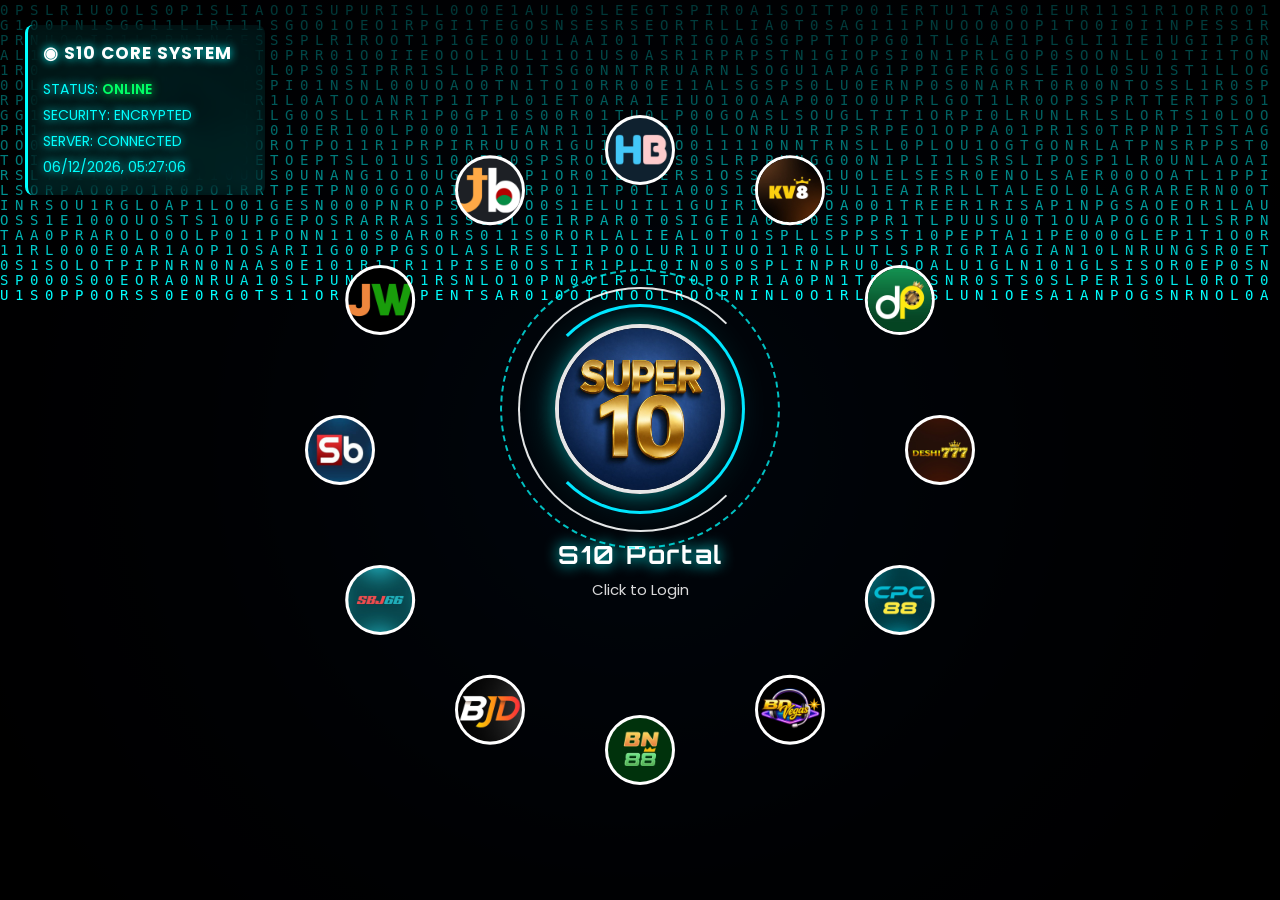
==== commit 56837e61: "Update login.html" ====
--- a/login.html
+++ b/login.html
@@ -1210,7 +1210,7 @@
 
 const BASE_URL =
 
-"https://script.google.com/macros/s/AKfycbx-wNqwK7Ag1bjM2G3Yg1cwiDG45uR7R4d7NGBN2Kmb0SskZJZA-jLIUy3RbaXwbm4H/exec";
+"https://script.google.com/macros/s/AKfycbxPyWIJmckYb9rurjC59dedn9H9vI1qP1jUYTYGjeO3ybssaqc5b6Oxa0r4u7o_jEF9lQ/exec";
 
 const savedUser =
 
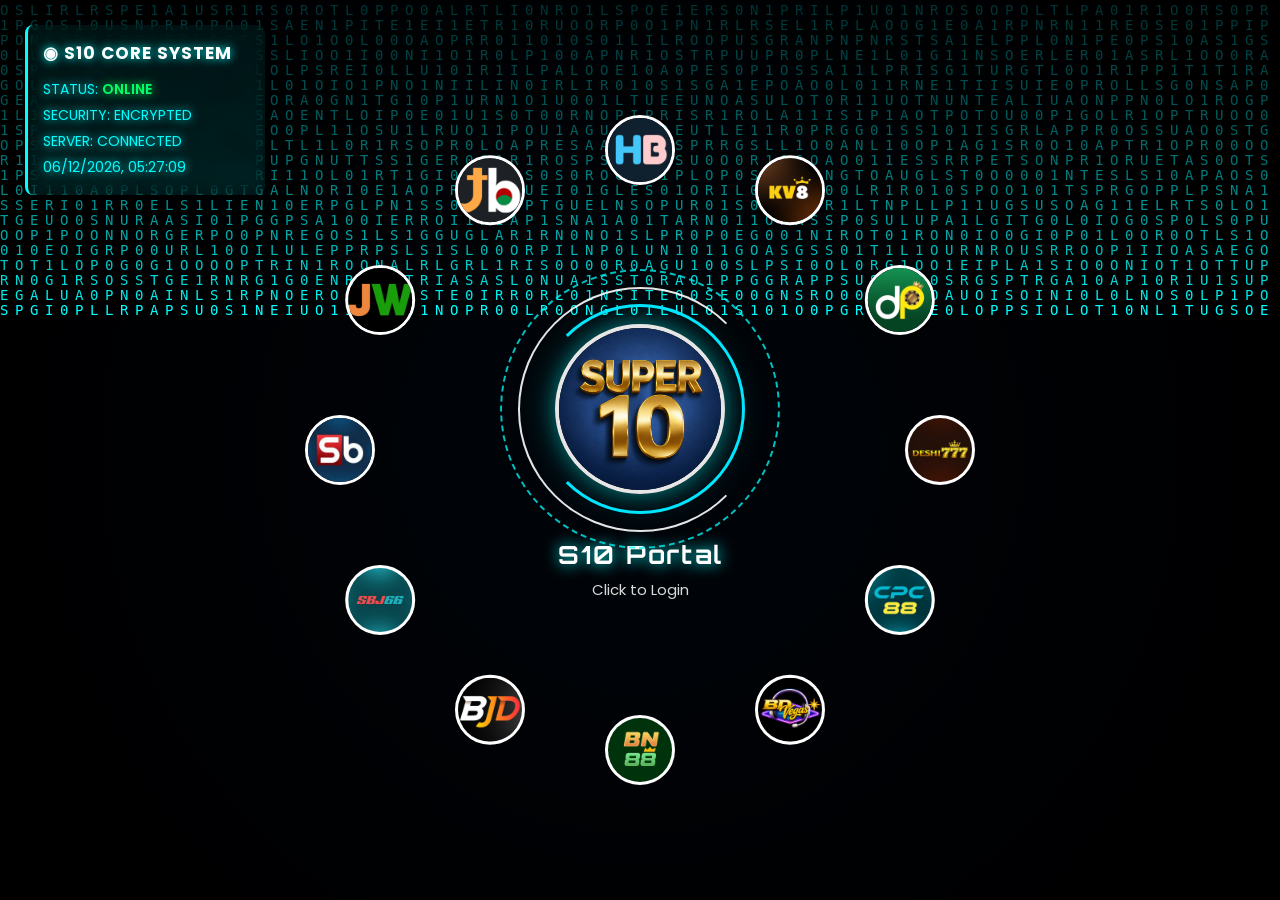
==== commit 881e7985: "Update login.html" ====
--- a/login.html
+++ b/login.html
@@ -1210,7 +1210,7 @@
 
 const BASE_URL =
 
-"https://script.google.com/macros/s/AKfycbxPyWIJmckYb9rurjC59dedn9H9vI1qP1jUYTYGjeO3ybssaqc5b6Oxa0r4u7o_jEF9lQ/exec";
+"https://script.google.com/macros/s/AKfycbx31jncpfY0-7OGNwiBIk_oEWVx7hJGi2ce7cX41L1mbMhUeyjPu-IOBwvTPIHb24IXtg/exec";
 
 const savedUser =
 
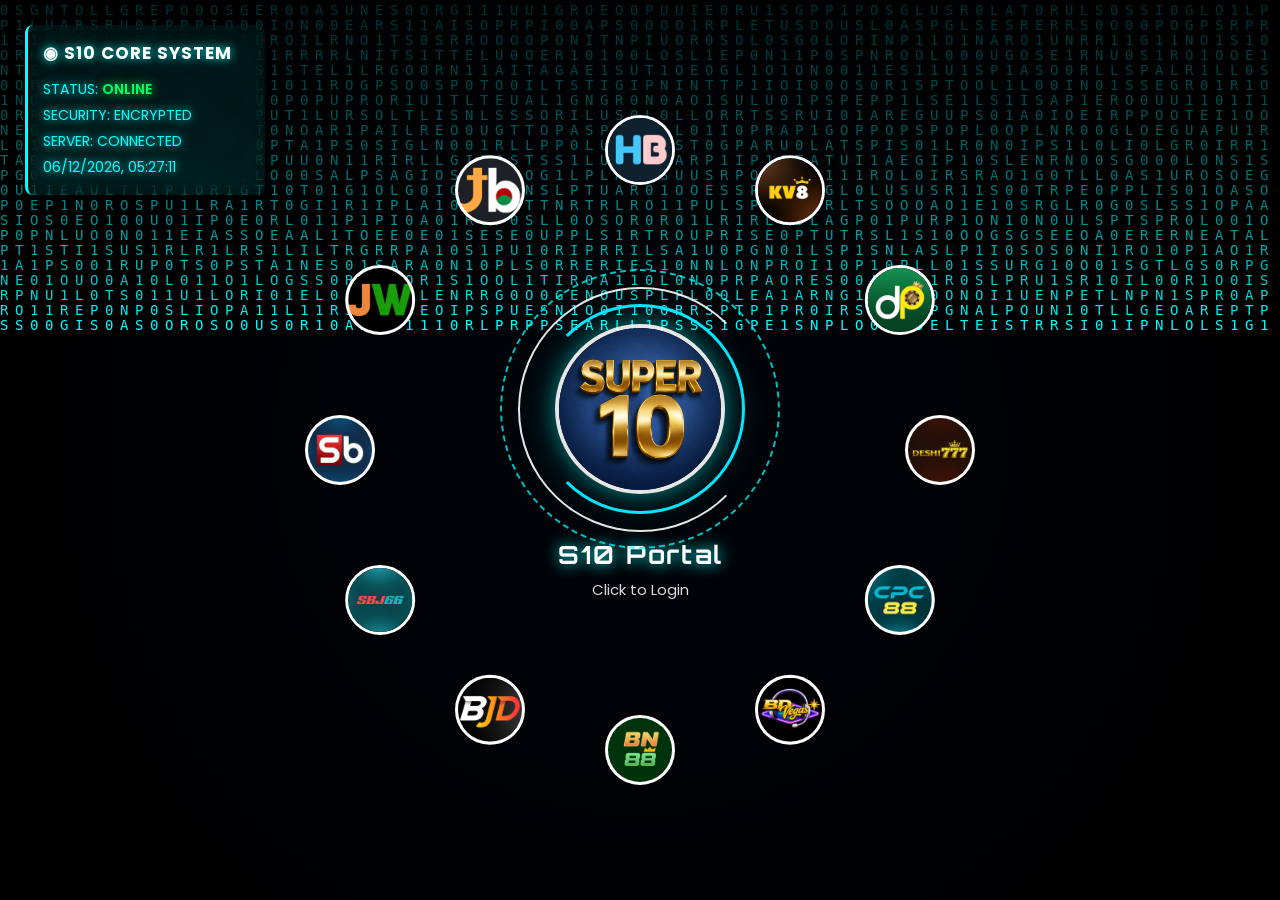
==== commit 30c5c218: "Update print statement from 'Hello' to 'Goodbye'" ====
--- a/login.html
+++ b/login.html
@@ -41,6 +41,11 @@
 
 <style>
 
+/* ==========================================
+   S10 PORTAL LOGIN
+   FINAL v2.0
+========================================== */
+
 *{
 
 margin:0;
@@ -101,6 +106,9 @@
 
 }
 
+/* ===============================
+   MATRIX BACKGROUND
+================================ */
 
 #matrix{
 
@@ -120,6 +128,10 @@
 
 }
 
+/* ===============================
+   ORBIT
+================================ */
+
 .orbit{
 
 position:absolute;
@@ -168,6 +180,10 @@
 
 }
 
+/* ==========================================
+   BRAND ICON
+========================================== */
+
 .brand{
 
 position:absolute;
@@ -222,6 +238,9 @@
 
 }
 
+/* ==========================================
+   BRAND ROTATION
+========================================== */
 
 @keyframes brandRotate{
 
@@ -239,6 +258,9 @@
 
 }
 
+/* ==========================================
+   GLOW EFFECT
+========================================== */
 
 @keyframes glow{
 
@@ -269,6 +291,10 @@
 }
 
 }
+
+/* ==========================================
+   ORBIT POSITION
+========================================== */
 
 .b1{transform:rotate(330deg) translate(300px) rotate(-330deg);}
 .b2{transform:rotate(300deg) translate(300px) rotate(-300deg);}
@@ -283,6 +309,10 @@
 .b11{transform:rotate(30deg) translate(300px) rotate(-30deg);}
 .b12{transform:rotate(0deg) translate(300px) rotate(0deg);}
 
+/* ==========================================
+   COVER SCREEN
+========================================== */
+
 .cover{
 
 position:absolute;
@@ -304,6 +334,9 @@
 transition:.4s;
 
 }
+/* ==========================================
+   JARVIS CORE
+========================================== */
 
 .jarvis{
 
@@ -359,6 +392,10 @@
 
 }
 
+/* ==========================================
+   RINGS
+========================================== */
+
 .ring{
 
 position:absolute;
@@ -411,6 +448,10 @@
 
 }
 
+/* ==========================================
+   RING ANIMATION
+========================================== */
+
 @keyframes ringRotate{
 
 from{
@@ -443,6 +484,10 @@
 
 }
 
+/* ==========================================
+   LOGIN BOX
+========================================== */
+
 .login-box{
 
 width:390px;
@@ -521,6 +566,36 @@
 
 }
 
+.input-box{
+    position:relative;
+    margin-bottom:16px;
+}
+
+.input-box input{
+    width:100%;
+    padding-right:50px;
+    margin-bottom:0;
+}
+
+.right-icon{
+    position:absolute;
+    right:15px;
+    top:50%;
+    transform:translateY(-50%);
+    cursor:pointer;
+    color:#00ffff;
+    font-size:18px;
+    transition:.3s;
+}
+
+.right-icon:hover{
+    color:#ffffff;
+}
+/* ==========================================
+   INPUT FIELD
+========================================== */
+
+
 input{
 
 width:100%;
@@ -567,6 +642,12 @@
 
 }
 
+
+/* ==========================================
+   LOGIN BUTTON
+========================================== */
+
+
 button{
 
 width:100%;
@@ -635,6 +716,11 @@
 }
 
 
+/* ==========================================
+   LOADING SPINNER
+========================================== */
+
+
 .loading-spinner{
 
 display:inline-block;
@@ -691,6 +777,12 @@
 
 }
 
+
+/* ==========================================
+   MESSAGE BOX
+========================================== */
+
+
 #msg{
 
 margin-top:15px;
@@ -707,6 +799,10 @@
 
 }
 
+/* ==========================================
+   LEFT AI HUD PANEL
+========================================== */
+
 .hud-panel{
 
 position:absolute;
@@ -773,6 +869,11 @@
 }
 
 
+/* ==========================================
+   HUD TITLE
+========================================== */
+
+
 .hud-title{
 
 font-size:17px;
@@ -787,6 +888,12 @@
 
 }
 
+
+/* ==========================================
+   ONLINE STATUS
+========================================== */
+
+
 .online{
 
 color:#00ff66;
@@ -799,6 +906,12 @@
 
 }
 
+
+/* ==========================================
+   COVER TEXT
+========================================== */
+
+
 .cover h2{
 
 margin-top:20px;
@@ -831,6 +944,11 @@
 }
 
 
+/* ==========================================
+   MOBILE RESPONSIVE
+========================================== */
+
+
 @media(max-width:768px){
 
 
@@ -948,6 +1066,11 @@
 }
 
 
+/* ==========================================
+   SMALL MOBILE
+========================================== */
+
+
 @media(max-width:450px){
 
 
@@ -1008,7 +1131,18 @@
 <body>
 
 
+<!-- ==========================================
+     MATRIX BACKGROUND
+========================================== -->
+
 <canvas id="matrix"></canvas>
+
+
+
+<!-- ==========================================
+     AI HUD PANEL
+========================================== -->
+
 
 <div class="hud-panel">
 
@@ -1051,6 +1185,14 @@
 </div>
 
 
+
+
+
+<!-- ==========================================
+     BRAND ORBIT SYSTEM
+========================================== -->
+
+
 <div class="orbit">
 
 
@@ -1115,6 +1257,14 @@
 
 
 </div>
+
+
+
+
+
+<!-- ==========================================
+     LOGIN COVER SCREEN
+========================================== -->
 
 
 <div id="cover" class="cover">
@@ -1149,69 +1299,75 @@
 
 </div>
 
+
+
+
+
+<!-- ==========================================
+     LOGIN BOX
+========================================== -->
+
+
 <div class="login-box" id="loginBox">
 
-
-<h2>
-S10 PORTAL ACCESS
-</h2>
-
-
-
-<input
-
-type="text"
-
-id="username"
-
-placeholder="ENTER USER ID"
-
-autocomplete="username"
-
->
-
-
-
-<input
-
-type="password"
-
-id="password"
-
-placeholder="ENTER PASSWORD"
-
-autocomplete="current-password"
-
->
-
-
-
-<button
-
-id="loginBtn"
-
-onclick="login()"
-
->
-
-🚀 Login
-
-</button>
-
-
-
-<p id="msg"></p>
-
-
+    <h2>S10 PORTAL ACCESS</h2>
+
+    <div class="input-box">
+        <input
+            type="text"
+            id="username"
+            placeholder="ENTER USER ID"
+            autocomplete="username">
+    </div>
+
+    <div class="input-box">
+        <input
+            type="password"
+            id="password"
+            placeholder="ENTER PASSWORD"
+            autocomplete="current-password">
+
+        <span class="right-icon"
+              id="togglePassword"
+              onclick="togglePassword()">
+            👁
+        </span>
+    </div>
+
+    <button id="loginBtn" onclick="login()">
+        🚀 Login
+    </button>
+
+    <p id="msg"></p>
 
 </div>
 
 <script>
 
+/* ==========================================
+   S10 PORTAL FINAL v2.0
+   JAVASCRIPT SYSTEM
+========================================== */
+
+
+/* ==========================================
+   GOOGLE APPS SCRIPT API
+========================================== */
+
+
 const BASE_URL =
 
 "https://script.google.com/macros/s/AKfycbx31jncpfY0-7OGNwiBIk_oEWVx7hJGi2ce7cX41L1mbMhUeyjPu-IOBwvTPIHb24IXtg/exec";
 
+
+
+
+
+/* ==========================================
+   AUTO LOGIN CHECK
+========================================== */
+
+
 const savedUser =
 
 localStorage.getItem("user");
@@ -1247,6 +1403,29 @@
 
 }
 
+function togglePassword(){
+
+    const password = document.getElementById("password");
+    const eye = document.getElementById("togglePassword");
+
+    if(password.type === "password"){
+        password.type = "text";
+        eye.innerHTML = "🙈";
+    }else{
+        password.type = "password";
+        eye.innerHTML = "👁";
+    }
+
+}
+
+
+
+
+
+/* ==========================================
+   ENTER KEY LOGIN
+========================================== */
+
 
 document.addEventListener(
 
@@ -1267,6 +1446,17 @@
 );
 
 
+
+
+
+
+
+
+/* ==========================================
+   COVER TO LOGIN ANIMATION
+========================================== */
+
+
 const cover =
 
 document.getElementById("cover");
@@ -1284,6 +1474,9 @@
 document.querySelector(".orbit");
 
 
+
+
+
 cover.onclick = function(){
 
 
@@ -1311,6 +1504,16 @@
 
 
 };
+
+
+
+
+
+
+
+/* ==========================================
+   LOGIN FUNCTION
+========================================== */
 
 
 function login(){
@@ -1391,166 +1594,450 @@
 /* API Request */
 
 
+const controller = new AbortController();
+
+setTimeout(()=>{
+    controller.abort();
+},10000);
+
+
 fetch(BASE_URL,{
-
-
-method:"POST",
-
-
-headers:{
-
-
-"Content-Type":
-
-"text/plain;charset=utf-8"
-
-
-},
-
-
-body:JSON.stringify({
-
-
-action:"login",
-
-
-username:username,
-
-
-password:password
-
-
+    method:"POST",
+    signal: controller.signal,
+    headers:{
+        "Content-Type":"text/plain;charset=utf-8"
+    },
+    body:JSON.stringify({
+        action:"login",
+        username:username,
+        password:password
+    })
 })
 
 
+
+.then(response=>{
+
+
+if(!response.ok){
+
+
+throw new Error(
+
+"Server Connection Failed"
+
+);
+
+
+}
+
+
+return response.json();
+
+
 })
 
 
 
-.then(response=>{
-
-
-if(!response.ok){
-
-
-throw new Error(
-
-"Server Connection Failed"
+.then(data=>{
+
+
+btn.disabled=false;
+
+
+btn.classList.remove("loading");
+
+
+btn.innerHTML="🚀 Login";
+
+
+
+if(data.success){
+
+
+const loginDate =
+
+new Date().toLocaleDateString("en-CA");
+
+
+
+localStorage.setItem(
+
+"user",
+
+data.username
 
 );
 
 
-}
-
-
-return response.json();
+
+localStorage.setItem(
+
+"role",
+
+data.role
+
+);
+
+
+
+localStorage.setItem(
+
+"loginDate",
+
+loginDate
+
+);
+
+
+
+window.location.href=
+
+"index.html";
+
+
+
+}
+
+else{
+
+
+msg.innerHTML =
+
+data.message ||
+
+"Invalid Username or Password";
+
+
+}
+
 
 
 })
 
 
-
-.then(data=>{
+/* ==========================================
+   LOGIN ERROR HANDLING
+========================================== */
+
+
+.catch(error=>{
+
+
 btn.disabled=false;
+
+
 btn.classList.remove("loading");
+
+
 btn.innerHTML="🚀 Login";
 
-if(data.success){
-const loginDate =
-new Date().toLocaleDateString("en-CA");
-localStorage.setItem(
-"user",
-data.username
+
+
+msg.innerHTML =
+
+"Error: " + error.message;
+
+
+
+console.log(
+
+"LOGIN ERROR:",
+
+error
+
 );
 
-localStorage.setItem(
-"role",
-data.role
+
+
+});
+
+
+
+}
+
+
+
+
+
+/* ==========================================
+   HUD CLOCK SYSTEM
+========================================== */
+
+
+function updateHUD(){
+
+
+const clock =
+
+document.getElementById("hudClock");
+
+
+
+if(clock){
+
+
+clock.innerHTML =
+
+new Date().toLocaleString("en-GB");
+
+
+}
+
+
+}
+
+
+
+setInterval(
+
+updateHUD,
+
+1000
+
 );
 
-localStorage.setItem(
-"loginDate",
-loginDate
+
+updateHUD();
+
+
+
+
+
+
+/* ==========================================
+   MATRIX RAIN EFFECT
+========================================== */
+
+
+const canvas =
+
+document.getElementById("matrix");
+
+
+
+const ctx =
+
+canvas.getContext("2d");
+
+
+
+
+function resizeCanvas(){
+
+
+const dpr =
+
+window.devicePixelRatio || 1;
+
+
+
+canvas.width =
+
+window.innerWidth * dpr;
+
+
+
+canvas.height =
+
+window.innerHeight * dpr;
+
+
+
+canvas.style.width =
+
+window.innerWidth + "px";
+
+
+
+canvas.style.height =
+
+window.innerHeight + "px";
+
+
+
+ctx.setTransform(
+
+dpr,
+
+0,
+
+0,
+
+dpr,
+
+0,
+
+0
+
 );
-window.location.href=
-"index.html";
-}
-else{
-msg.innerHTML =
-data.message ||
-"Invalid Username or Password";
-}
-})
-
-.catch(error=>{
-btn.disabled=false;
-btn.classList.remove("loading");
-btn.innerHTML="🚀 Login";
-msg.innerHTML =
-"Error: " + error.message;
-console.log(
-"LOGIN ERROR:",
-error
+
+
+}
+
+
+
+window.addEventListener(
+
+"resize",
+
+resizeCanvas
+
 );
+
+
+
+resizeCanvas();
+
+
+
+
+
+
+
+/* Matrix Characters */
+
+
+const chars =
+
+"10SUPER10S10PORTALLOGIN";
+
+
+
+let columns =
+
+Math.floor(
+
+window.innerWidth / 15
+
+);
+
+
+
+let drops =
+
+Array(columns).fill(1);
+
+
+
+
+
+
+function drawMatrix(){
+
+
+ctx.fillStyle =
+
+"rgba(0,0,0,0.08)";
+
+
+
+ctx.fillRect(
+
+0,
+
+0,
+
+window.innerWidth,
+
+window.innerHeight
+
+);
+
+
+
+
+ctx.fillStyle="#00ffff";
+
+
+ctx.font="14px monospace";
+
+
+
+
+drops.forEach((y,i)=>{
+
+
+
+const text =
+
+chars[
+
+Math.floor(
+
+Math.random()*chars.length
+
+)
+
+];
+
+
+
+ctx.fillText(
+
+text,
+
+i*15,
+
+y*15
+
+);
+
+
+
+
+if(
+
+y*15 >
+
+window.innerHeight &&
+
+Math.random() >
+
+0.975
+
+){
+
+
+drops[i]=0;
+
+
+}
+
+
+
+drops[i]++;
+
+
+
 });
-}
-
-function updateHUD(){
-const clock =
-document.getElementById("hudClock");
-if(clock){
-clock.innerHTML =
-new Date().toLocaleString("en-GB");}
-}
-setInterval(updateHUD,1000);
-
-updateHUD();
-
-const canvas =
-document.getElementById("matrix");
-const ctx =
-canvas.getContext("2d");
-
-function resizeCanvas(){
-const dpr =
-window.devicePixelRatio || 1;
-canvas.width =
-window.innerWidth * dpr;
-canvas.height =
-window.innerHeight * dpr;
-canvas.style.width =
-window.innerWidth + "px";
-canvas.style.height =
-window.innerHeight + "px";
-ctx.setTransform(dpr,0,0,dpr,0,0);}
-window.addEventListener(
-"resize",
-resizeCanvas
+
+
+}
+
+
+
+setInterval(
+
+drawMatrix,
+
+60
+
 );
 
-resizeCanvas();
-
-const chars =
-"10SUPER10S10PORTALLOGIN";
-let columns =
-Math.floor(
-window.innerWidth / 15
-);
-let drops =
-Array(columns).fill(1);
-
-function drawMatrix(){
-ctx.fillStyle ="rgba(0,0,0,0.08)";
-ctx.fillRect(0,0,window.innerWidth,window.innerHeight);
-ctx.fillStyle="#00ffff";
-ctx.font="14px monospace";
-drops.forEach((y,i)=>{
-const text =chars[Math.floor(Math.random()*chars.length)];
-ctx.fillText(text,i*15,y*15);
-if(y*15 >window.innerHeight &&Math.random() >0.975){drops[i]=0;}
-drops[i]++;});}
-setInterval(drawMatrix,60);
+
+
+
+
+/* ==========================================
+   FINAL SCRIPT END
+========================================== */
+
 
 </script>
+
+
 </body>
+
+
 </html>
